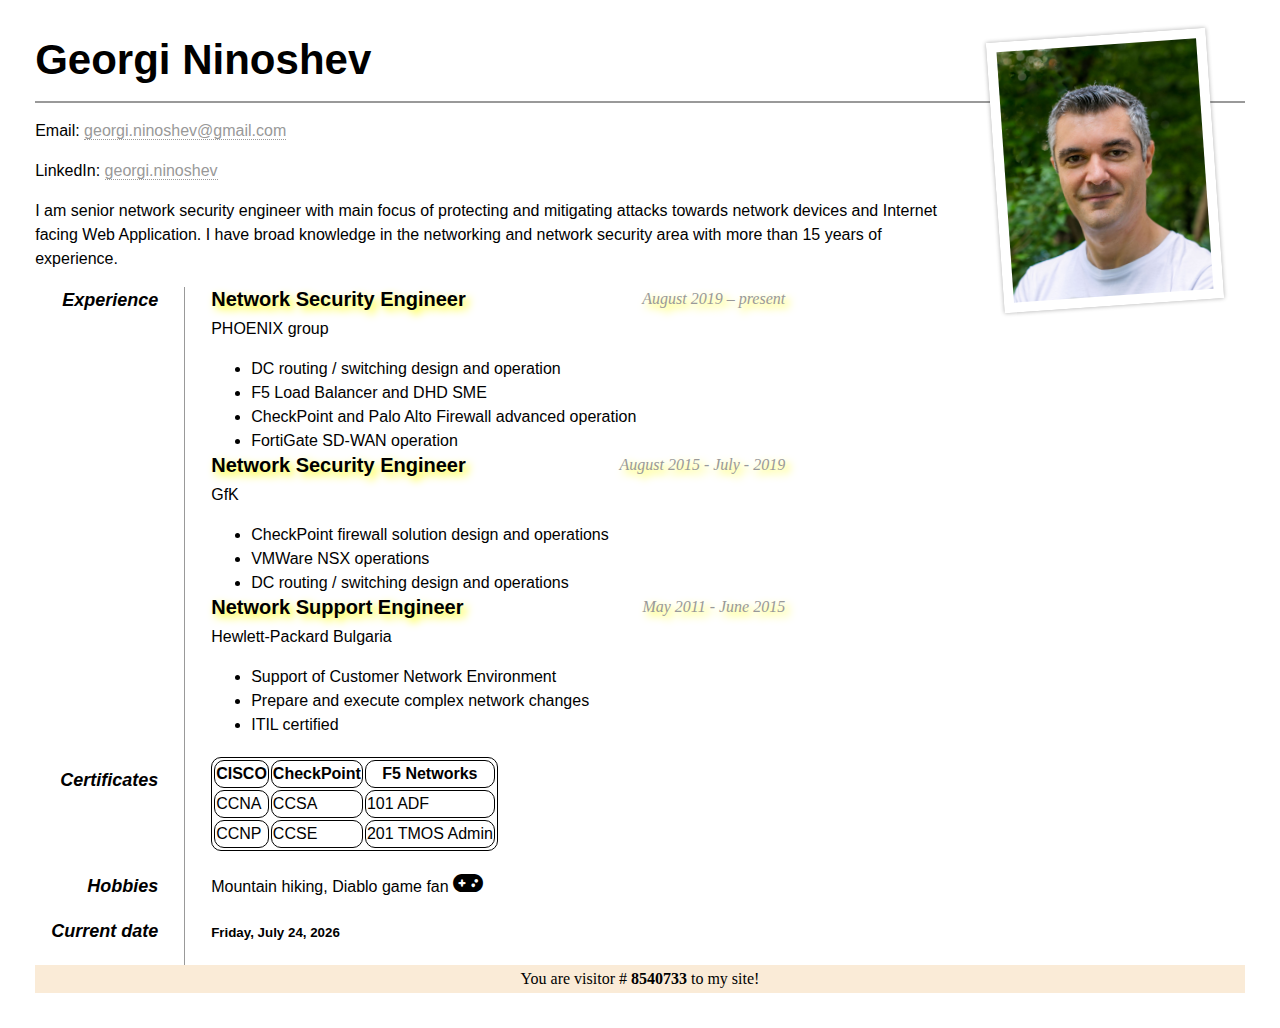
==== index.html @ 1eefbdfc "Add web files" ====
<!DOCTYPE html>
<html lang="en">
<head>
    <meta charset="UTF-8">
    <meta http-equiv="refresh" content="30">
    <meta name="viewport" content="width=device-width, initial-scale=1.0">
    <title>CV Georgi Ninoshev</title>
    <link rel="stylesheet" href="styles.css">
    <link rel="stylesheet" href="https://cdnjs.cloudflare.com/ajax/libs/font-awesome/6.1.0/css/all.min.css">
</head>
<body>

<div id="resume">
    <img src="Georgi-3.jpg" alt="Georgi Ninoshev">
    <h1>Georgi Ninoshev</h1>
    <p>Email: <a href="mailto:georgi.ninoshev@gmail.com?subject=Mail from my website" title="e-mail">georgi.ninoshev@gmail.com</a>
    <p>LinkedIn: <a href="https://www.linkedin.com/in/georgi-ninoshev-aa939542/" target="_blank" title="LinkedIn">georgi.ninoshev</a></p>
    <p id="objective"> I am senior network security engineer with main focus of protecting and mitigating attacks towards network devices and Internet facing Web Application. I have broad knowledge in the networking and network security area with more than 15 years of experience.
    <dl>
        <dt>Experience
        <dd>
            <h2>Network Security Engineer<span>August 2019 – present</span></h2>
            <p>PHOENIX group
            <ul>
                <li>DC routing / switching design and operation
                <li>F5 Load Balancer and DHD SME
                <li>CheckPoint and Palo Alto Firewall advanced operation
                <li>FortiGate SD-WAN operation
            </ul>
            <h2>Network Security Engineer<span>August 2015 - July - 2019</span></h2>
            <p>GfK
            <ul>
                <li>CheckPoint firewall solution design and operations
                <li>VMWare NSX operations
                <li>DC routing / switching design and operations
            </ul>
            <h2>Network Support Engineer<span>May 2011 - June 2015</span></h2>
            <p>Hewlett-Packard Bulgaria
            <ul>
                <li>Support of Customer Network Environment
                <li>Prepare and execute complex network changes
                <li>ITIL certified
            </ul>
        </dd>
    </dl>
    <dl>
        <dt>
            Certificates
            <dd>
                <table>
                    <tr>
                        <th>CISCO</th>
                        <th>CheckPoint</th>
                        <th>F5 Networks</th>
                    </tr>
                    <tr>
                        <td>CCNA</td>
                        <td>CCSA</td>
                        <td>101 ADF</td>
                    </tr>
                    <tr>
                        <td>CCNP</td>
                        <td>CCSE</td>
                        <td>201 TMOS Admin</td>
                    </tr>
                </table>
            </dd>
    </dl>
    <dl>
        <dt>Hobbies
        <dd>Mountain hiking, Diablo game fan <i class='fas fa-gamepad fa-bounce' style='font-size:24px'></i>
    </dl>
    <dl>
        <dt>Current date</dt>
        <dd>
            <script>

                const mydate = new Date();
                let year = mydate.getYear();
                if (year < 1000)
                    year+=1900
                const day = mydate.getDay();
                const month = mydate.getMonth();
                let daym = mydate.getDate();
                if (daym<10)
                    daym="0"+daym
                const dayarray = ["Sunday", "Monday", "Tuesday", "Wednesday", "Thursday", "Friday", "Saturday"];
                const montharray = ["January", "February", "March", "April", "May", "June", "July", "August", "September", "October", "November", "December"];
                document.write("<small><font color='000000' face='Arial'><b>"+dayarray[day]+", "+montharray[month]+" "+daym+", "+year+"</b></font></small>")

            </script>
        </dd>
    </dl>
</div>
</body>
<footer>
    <script>
        function fakecounter(){
            const decrease_increase = 50000;

            const counterdate = new Date();
            let currenthits = counterdate.getTime().toString();
            currenthits=parseInt(currenthits.substring(2,currenthits.length-4))+decrease_increase

            document.write("You are visitor # <b>"+currenthits+"</b> to my site!")
        }
        fakecounter()
    </script>
</footer>
</html>
---- styles.css ----
* {
    box-sizing: border-box;
}

body {
    margin: 2.2rem
}

div#snake {
    background-color: darkgray;
    text-align: center;
}

div#snake h1 {
    margin: 0 0 36px 0;
    padding: 0 0 36px 0;
    font-size: 38px;
    font-weight: bolder;
    letter-spacing: 1px;
    line-height: 50px;
}

div#resume {
    min-width: 310px;
    font: 16px Helvetica, Avernir, sans-serif;
    line-height: 24px;
    color: #000
}

div#resume h1 {
    margin: 0 0 16px 0;
    padding: 0 0 16px 0;
    font-size: 42px;
    font-weight: bold;
    letter-spacing: 0;
    border-bottom: 2px solid #999;
    line-height: 50px;

}

div#resume h2 {
    font-size: 20px;
    margin: 0 0 6px 0;
    position: relative;
    transition: transform 0.5s ease;
    text-shadow: 4px 4px 8px yellow;
}


div#resume h2:hover{
    transform: translate(20px, 0);
}

div#resume h2 span {
    position: absolute;
    bottom: 0;
    right: -100px;
    font-style: italic;
    font-family: Georgia, serif;
    font-size: 16px;
    color: #999;
    font-weight: normal;
}

div#resume p {
    margin: 0 0 16px 0
}

div#resume a {
    color: #999;
    text-decoration: none;
    border-bottom: 1px dotted #999
}

div#resume a:hover {
    border-bottom-style: solid;
    color: #000
}

div#resume dt {
    font-style: italic;
    font-weight: bold;
    font-size: 18px;
    text-align: right;
    padding: 0 26px 0 0;
    width: 150px;
    border-right: 1px solid #999
}

div#resume dl {
    display: table-row
}

div#resume dl dt,
div#resume dl dd {
    display: table-cell;
    padding-bottom: 20px
}

div#resume dl dd {
    width: 500px;
    padding-left: 26px
}

div#resume dl dd p {
    background-color: white;
    animation: glitch 1s ease infinite alternate;
}

div#resume dl dd table,th,td {
    border: 1px solid black;
    border-radius: 10px;
}

div#resume img {
    float: right;
    padding: 10px;
    background: #fff;
    margin: 0 30px;
    transform: rotate(-4deg);
    box-shadow: 0 0 4px rgba(0, 0, 0, .3);
    width: 30%;
    max-width: 220px
}

footer {
    text-align: center;
    padding: 5px;
    background-color: antiquewhite;
    float: initial;
}

@media screen and (max-width:1100px) {
    div#resume h2 span {
        position: static;
        display: block;
        margin-top: 2px
    }
}

@media screen and (max-width:550px) {
    body {
        margin: 1rem
    }
    div#resume img {
        transform: rotate(0deg)
    }
}

@media screen and (max-width:400px) {
    div#resume dl dt {
        border-right: none;
        border-bottom: 1px solid #999
    }
    div#resume dl,
    div#resume dl dd,
    div#resume dl dt {
        display: block;
        padding-left: 0;
        margin-left: 0;
        padding-bottom: 0;
        text-align: left;
        width: 100%
    }
    div#resume dl dd {
        margin-top: 6px
    }
    div#resume h2 {
        font-style: normal;
        font-weight: 400;
        font-size: 18px
    }
    div#resume dt {
        font-size: 20px
    }
    h1 {
        font-size: 36px;
        margin-right: 0;
        line-height: 0
    }
    div#resume img {
        margin: 0
    }
}

@media screen and (max-width:320px) {
    body {
        margin: 0
    }
    img {
        margin: 0 0 -40px;
    }
    div#resume {
        width: 320px;
        padding: 12px;
        overflow: hidden
    }
    p,
    li {
        margin-right: 20px
    }
}

@keyframes glitch{
    2%,64%{
        transform: translate(2px,0) skew(0deg);
    }
    4%,60%{
        transform: translate(-2px,0) skew(0deg);
    }
    62%{
        transform: translate(0,0) skew(5deg);
    }
}
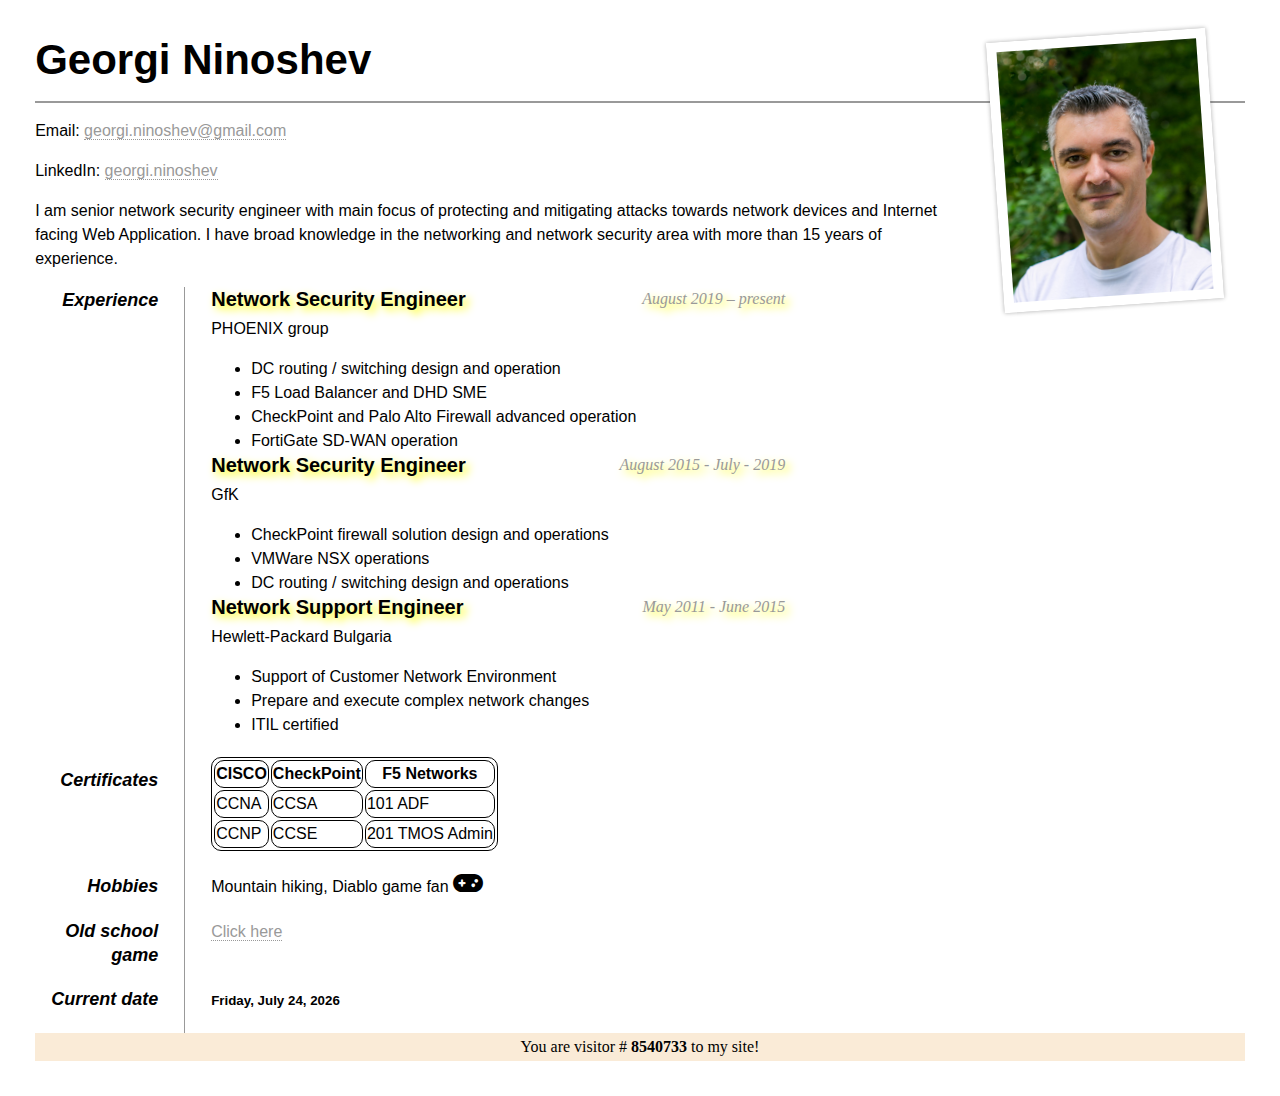
==== commit f28416d3: "Adding link to the game" ====
--- a/index.html
+++ b/index.html
@@ -71,6 +71,10 @@
         <dd>Mountain hiking, Diablo game fan <i class='fas fa-gamepad fa-bounce' style='font-size:24px'></i>
     </dl>
     <dl>
+        <dt>Old school game</dt>
+        <dd><a href="./game.html" title="Snake Game">Click here</a></dd>
+    </dl>
+    <dl>
         <dt>Current date</dt>
         <dd>
             <script>
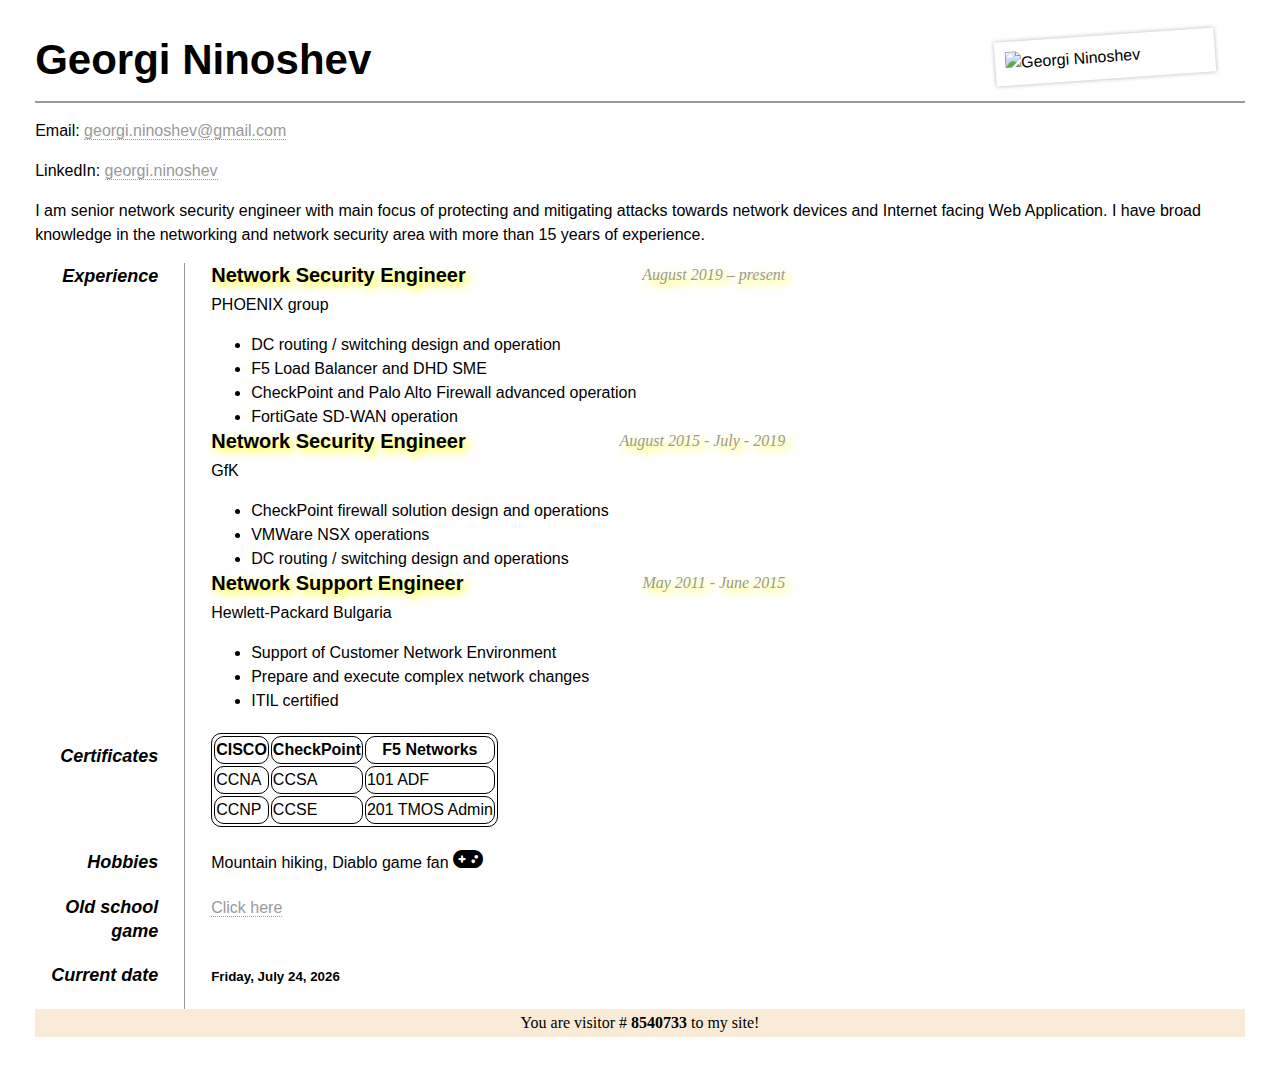
==== commit 1528d4a6: "change image source" ====
--- a/index.html
+++ b/index.html
@@ -11,7 +11,7 @@
 <body>
 
 <div id="resume">
-    <img src="Georgi-3.jpg" alt="Georgi Ninoshev">
+    <img src="https://github.com/gninoshev/BWP-Project/blob/main/Georgi-3.jpg?raw=true" alt="Georgi Ninoshev">
     <h1>Georgi Ninoshev</h1>
     <p>Email: <a href="mailto:georgi.ninoshev@gmail.com?subject=Mail from my website" title="e-mail">georgi.ninoshev@gmail.com</a>
     <p>LinkedIn: <a href="https://www.linkedin.com/in/georgi-ninoshev-aa939542/" target="_blank" title="LinkedIn">georgi.ninoshev</a></p>
